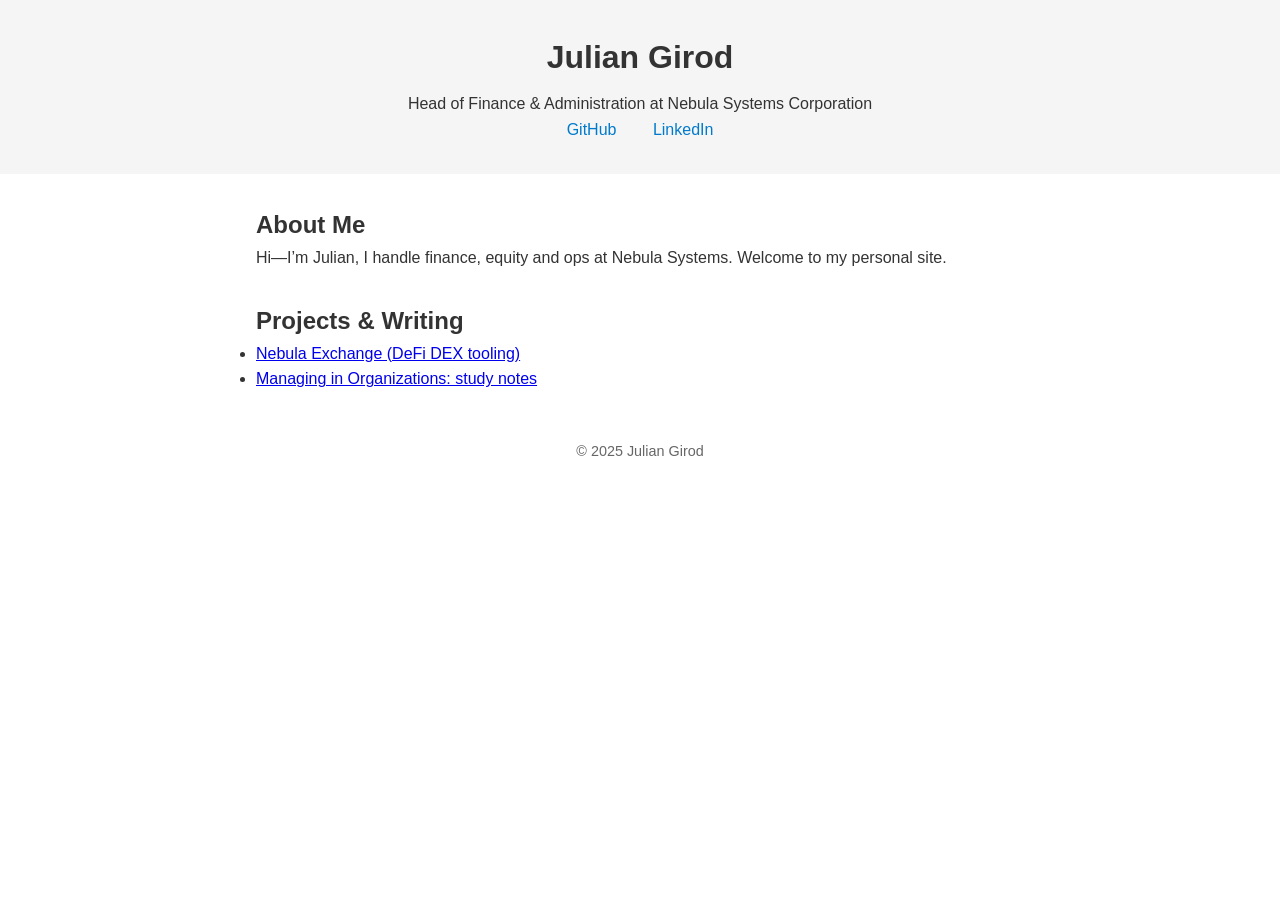
==== index.html @ a4d555c3 "First build" ====
<!DOCTYPE html>
<html lang="en">
<head>
  <meta charset="UTF-8">
  <meta name="viewport" content="width=device-width, initial-scale=1">
  <title>Julian Girod</title>
  <link rel="stylesheet" href="style.css">
</head>
<body>
  <header>
    <h1>Julian Girod</h1>
    <p>Head of Finance & Administration at Nebula Systems Corporation</p>
    <nav>
      <a href="https://github.com/juliang2127" target="_blank">GitHub</a>
      <a href="https://www.linkedin.com/in/juliangirod" target="_blank">LinkedIn</a>
    </nav>
  </header>

  <main>
    <section id="about">
      <h2>About Me</h2>
      <p>Hi—I’m Julian, I handle finance, equity and ops at Nebula Systems. Welcome to my personal site.</p>
    </section>

    <section id="projects">
      <h2>Projects & Writing</h2>
      <ul>
        <li><a href="#">Nebula Exchange (DeFi DEX tooling)</a></li>
        <li><a href="#">Managing in Organizations: study notes</a></li>
        <!-- add more here -->
      </ul>
    </section>
  </main>

  <footer>
    <p>&copy; 2025 Julian Girod</p>
  </footer>
</body>
</html>
---- style.css ----
/* reset & base */
* { margin:0; padding:0; box-sizing:border-box; }
body { font-family:sans-serif; line-height:1.6; color:#333; }

/* header */
header { background:#f5f5f5; text-align:center; padding:2rem; }
header h1 { margin-bottom:0.5rem; }
header nav a { margin:0 1rem; text-decoration:none; color:#007acc; }

/* main content */
main { max-width:800px; margin:2rem auto; padding:0 1rem; }
section { margin-bottom:2rem; }

/* footer */
footer { text-align:center; padding:1rem 0; font-size:0.9rem; color:#666; }
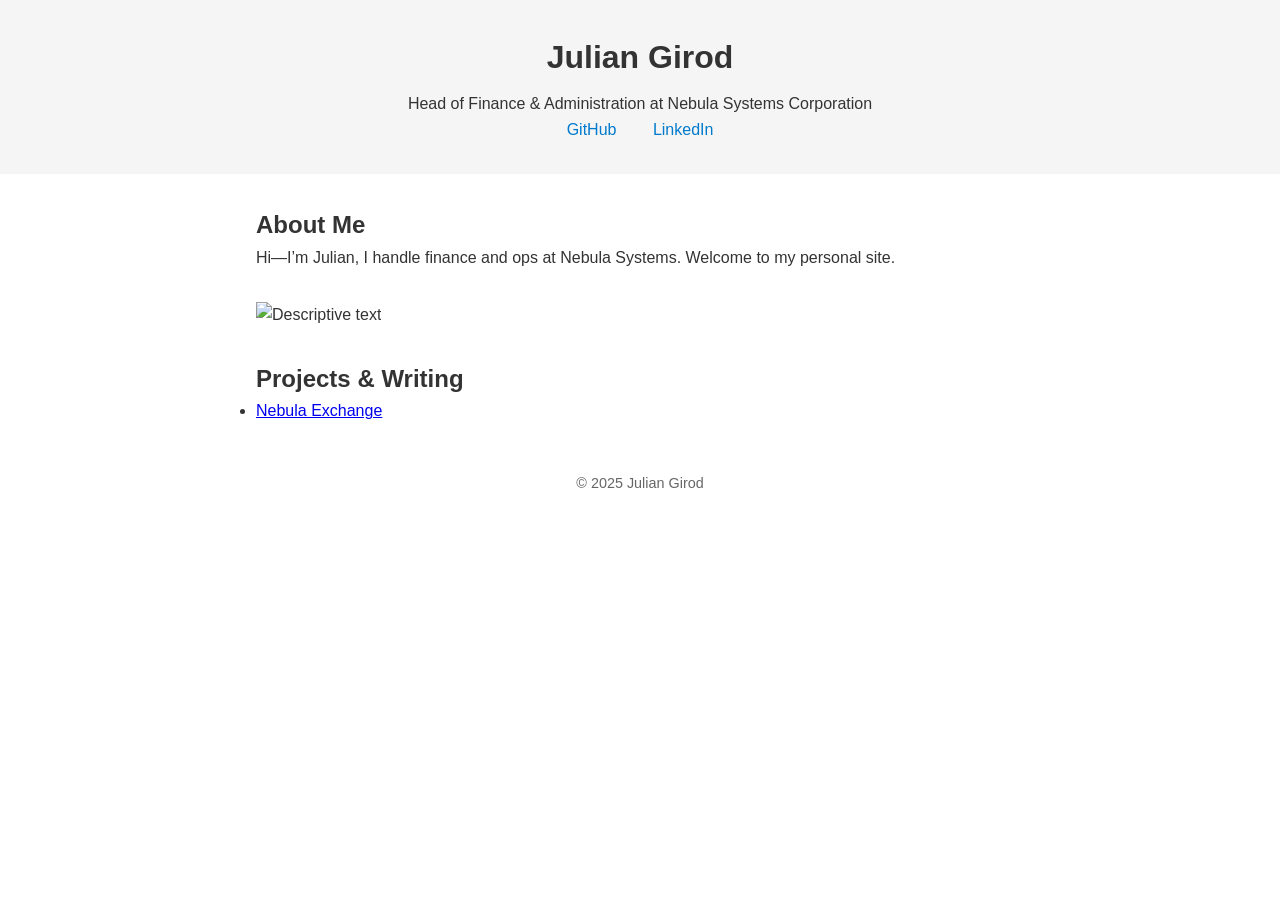
==== commit 40a4d7e7: "wiht photo" ====
--- a/index.html
+++ b/index.html
@@ -12,21 +12,25 @@
     <p>Head of Finance & Administration at Nebula Systems Corporation</p>
     <nav>
       <a href="https://github.com/juliang2127" target="_blank">GitHub</a>
-      <a href="https://www.linkedin.com/in/juliangirod" target="_blank">LinkedIn</a>
+      <a href="www.linkedin.com/in/julian-girod-6a5289138" target="_blank">LinkedIn</a>
     </nav>
   </header>
 
   <main>
     <section id="about">
       <h2>About Me</h2>
-      <p>Hi—I’m Julian, I handle finance, equity and ops at Nebula Systems. Welcome to my personal site.</p>
+      <p>Hi—I’m Julian, I handle finance and ops at Nebula Systems. Welcome to my personal site.</p>
+    </section>
+
+    <section id="hero">
+      <!-- other content -->
+      <img src="/Photo/IMG_7416.HEIC" alt="Descriptive text" />
     </section>
 
     <section id="projects">
       <h2>Projects & Writing</h2>
       <ul>
-        <li><a href="#">Nebula Exchange (DeFi DEX tooling)</a></li>
-        <li><a href="#">Managing in Organizations: study notes</a></li>
+        <li><a href="#">Nebula Exchange</a></li>
         <!-- add more here -->
       </ul>
     </section>
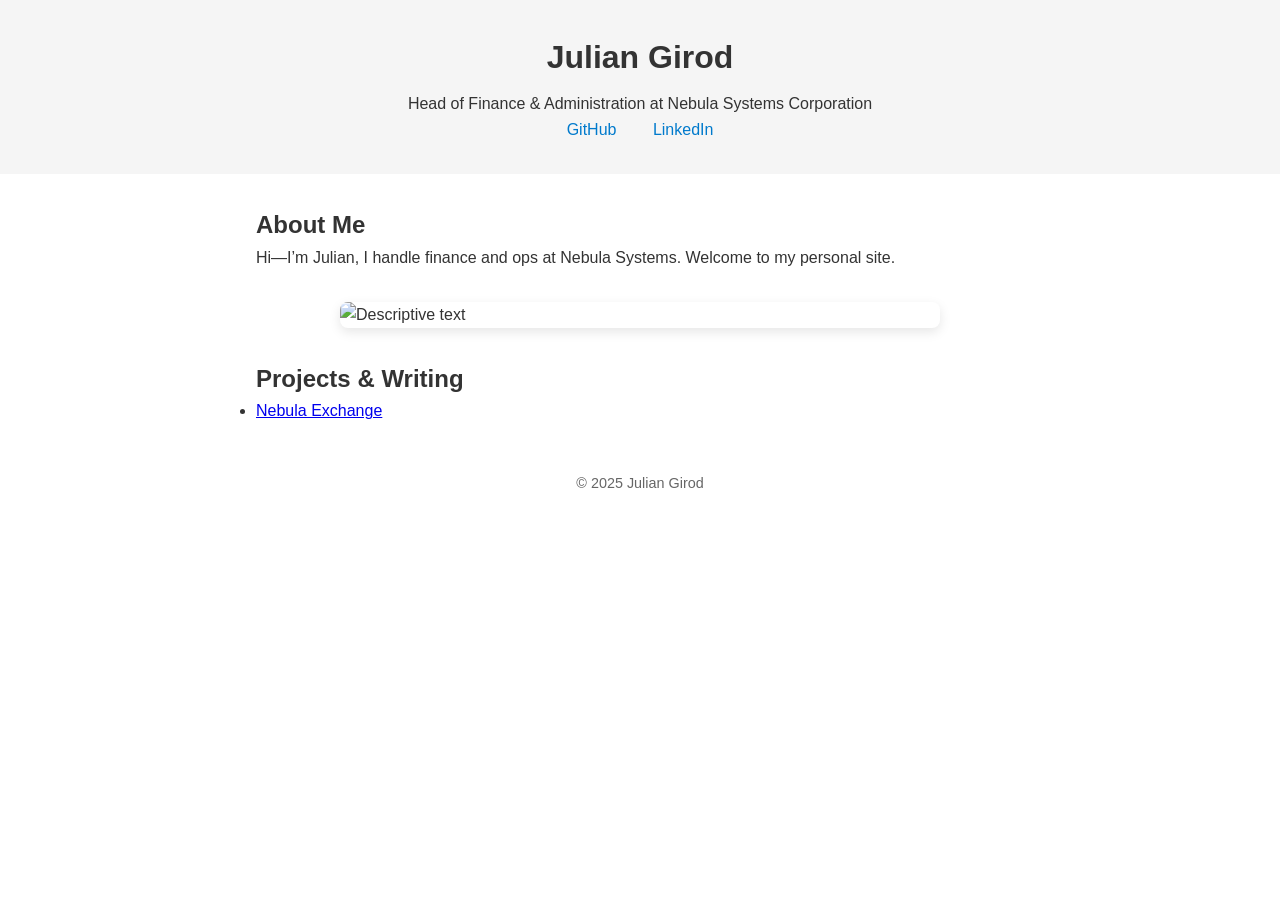
==== commit df18965d: "with photo pt 2" ====
--- a/index.html
+++ b/index.html
@@ -24,7 +24,7 @@
 
     <section id="hero">
       <!-- other content -->
-      <img src="/Photo/IMG_7416.HEIC" alt="Descriptive text" />
+      <img src="/Photo/IMG_7416.HEIC" alt="Descriptive text" class="hero-image" />
     </section>
 
     <section id="projects">
--- a/style.css
+++ b/style.css
@@ -11,5 +11,22 @@
 main { max-width:800px; margin:2rem auto; padding:0 1rem; }
 section { margin-bottom:2rem; }
 
+.hero-image {
+    display: block;               /* so margin auto works */
+    max-width: 100%;              /* never overflow its container */
+    width: 600px;                 /* your “ideal” width */
+    height: auto;                 /* keep aspect ratio */
+    margin: 2rem auto;            /* vertical spacing + horizontal centering */
+    border-radius: 8px;           /* smooth corners */
+    box-shadow: 0 4px 12px rgba(0, 0, 0, 0.1);  /* subtle depth */
+    object-fit: cover;            /* if you ever set width/height explicitly */
+  }
+  
+  /* Optional: add a small hover effect */
+  .hero-image:hover {
+    transform: scale(1.02);
+    transition: transform 0.3s ease;
+  }
+
 /* footer */
 footer { text-align:center; padding:1rem 0; font-size:0.9rem; color:#666; }
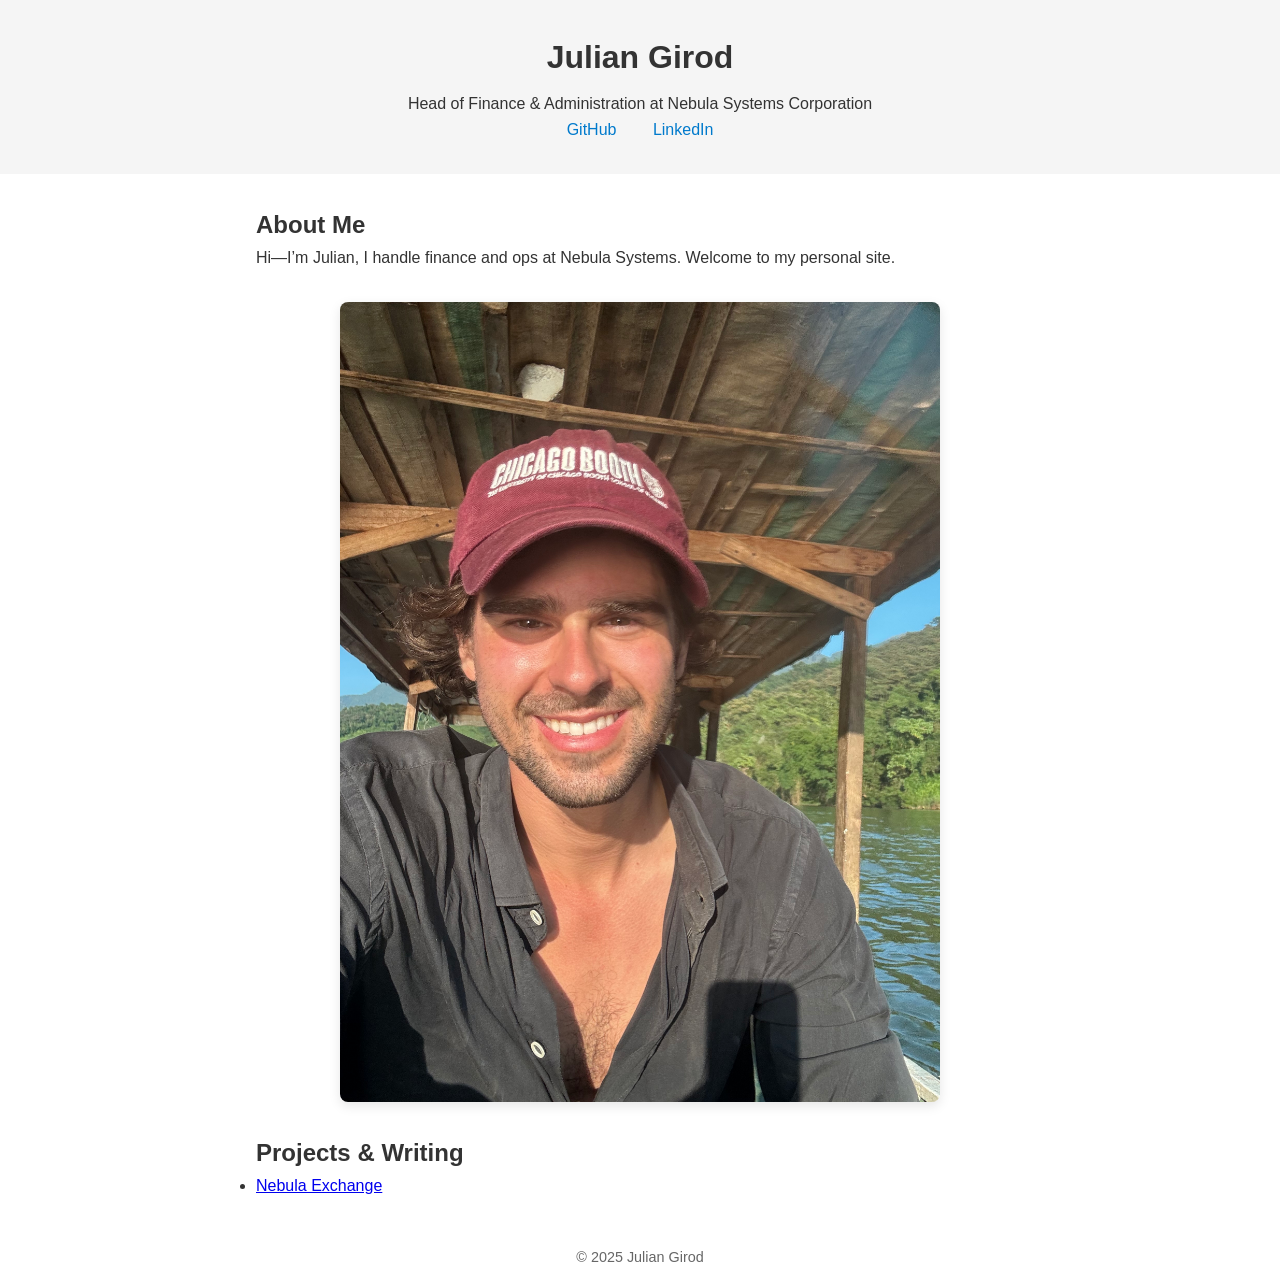
==== commit 7967b210: "fixed photo" ====
--- a/index.html
+++ b/index.html
@@ -24,7 +24,7 @@
 
     <section id="hero">
       <!-- other content -->
-      <img src="/Photo/IMG_7416.HEIC" alt="Descriptive text" class="hero-image" />
+      <img src="/Photo/IMG_7416.jpg" class="hero-image" />
     </section>
 
     <section id="projects">
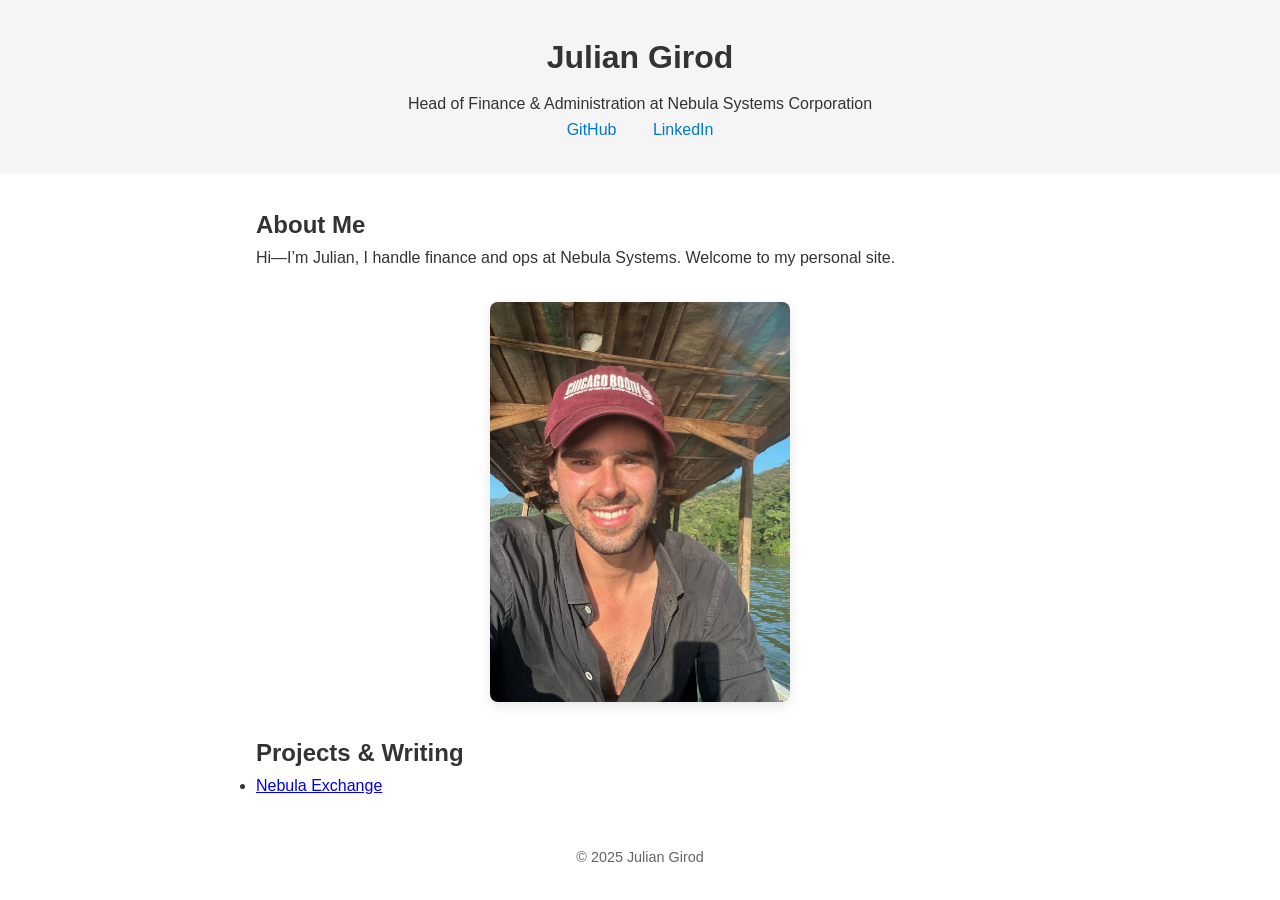
==== commit bb2ff175: "fixed url and image" ====
--- a/index.html
+++ b/index.html
@@ -11,10 +11,19 @@
     <h1>Julian Girod</h1>
     <p>Head of Finance & Administration at Nebula Systems Corporation</p>
     <nav>
-      <a href="https://github.com/juliang2127" target="_blank">GitHub</a>
-      <a href="www.linkedin.com/in/julian-girod-6a5289138" target="_blank">LinkedIn</a>
+      <a href="https://github.com/juliang2127" target="_blank" rel="noopener noreferrer">GitHub</a>
+      <!-- make sure you include “https://” -->
+      <a href="https://www.linkedin.com/in/julian-girod-6a5289138"
+         target="_blank"
+         rel="noopener noreferrer">
+        LinkedIn
+      </a>
+    </nav>
+    </header>
     </nav>
   </header>
+
+
 
   <main>
     <section id="about">
--- a/style.css
+++ b/style.css
@@ -14,7 +14,7 @@
 .hero-image {
     display: block;               /* so margin auto works */
     max-width: 100%;              /* never overflow its container */
-    width: 600px;                 /* your “ideal” width */
+    width: 300px;                 /* your “ideal” width */
     height: auto;                 /* keep aspect ratio */
     margin: 2rem auto;            /* vertical spacing + horizontal centering */
     border-radius: 8px;           /* smooth corners */
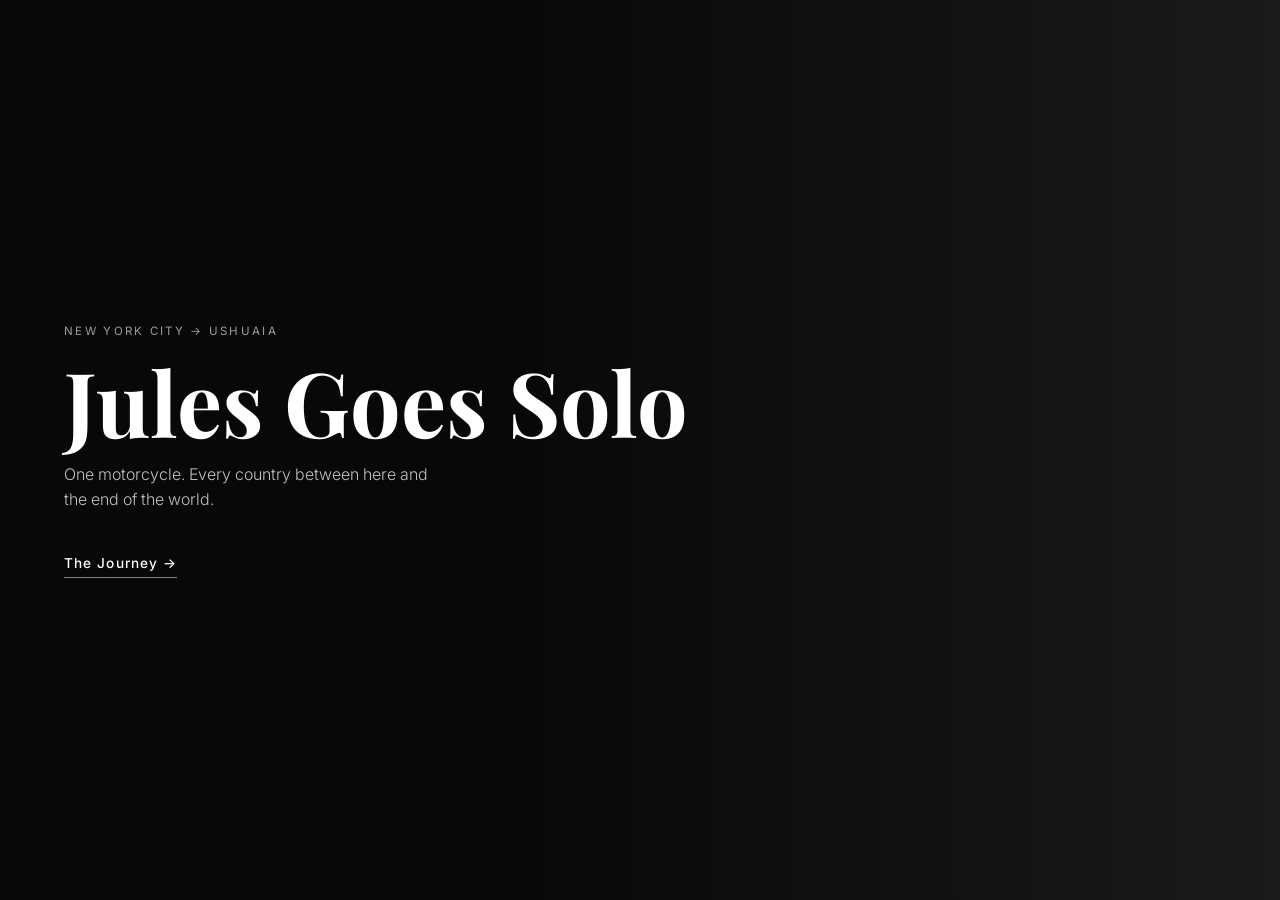
==== commit b7b9d623: "Rework site as Jules Goes Solo motorcycle travel blog New landing page and gosolo.html journey page " ====
--- a/index.html
+++ b/index.html
@@ -3,50 +3,20 @@
 <head>
   <meta charset="UTF-8">
   <meta name="viewport" content="width=device-width, initial-scale=1">
-  <title>Julian Girod</title>
+  <title>Jules Goes Solo</title>
+  <link rel="preconnect" href="https://fonts.googleapis.com">
+  <link href="https://fonts.googleapis.com/css2?family=Playfair+Display:ital,wght@0,700;1,400&family=Inter:wght@300;400&display=swap" rel="stylesheet">
   <link rel="stylesheet" href="style.css">
 </head>
-<body>
-  <header>
-    <h1>Julian Girod</h1>
-    <p>Head of Finance & Administration at Nebula Systems Corporation</p>
-    <nav>
-      <a href="https://github.com/juliang2127" target="_blank" rel="noopener noreferrer">GitHub</a>
-      <!-- make sure you include “https://” -->
-      <a href="https://www.linkedin.com/in/julian-girod-6a5289138"
-         target="_blank"
-         rel="noopener noreferrer">
-        LinkedIn
-      </a>
-    </nav>
-    </header>
-    </nav>
-  </header>
-
-
-
-  <main>
-    <section id="about">
-      <h2>About Me</h2>
-      <p>Hi—I’m Julian, I handle finance and ops at Nebula Systems. Welcome to my personal site.</p>
-    </section>
-
-    <section id="hero">
-      <!-- other content -->
-      <img src="/Photo/IMG_7416.jpg" class="hero-image" />
-    </section>
-
-    <section id="projects">
-      <h2>Projects & Writing</h2>
-      <ul>
-        <li><a href="#">Nebula Exchange</a></li>
-        <!-- add more here -->
-      </ul>
-    </section>
-  </main>
-
-  <footer>
-    <p>&copy; 2025 Julian Girod</p>
-  </footer>
+<body class="landing">
+  <div class="landing-hero">
+    <div class="landing-hero-placeholder"></div>
+    <div class="landing-overlay">
+      <p class="landing-eyebrow">New York City → Ushuaia</p>
+      <h1 class="landing-title">Jules Goes Solo</h1>
+      <p class="landing-sub">One motorcycle. Every country between here and the end of the world.</p>
+      <a href="gosolo.html" class="landing-cta">The Journey →</a>
+    </div>
+  </div>
 </body>
-</html>
+</html>
--- a/style.css
+++ b/style.css
@@ -1,32 +1,337 @@
-/* reset & base */
-* { margin:0; padding:0; box-sizing:border-box; }
-body { font-family:sans-serif; line-height:1.6; color:#333; }
-
-/* header */
-header { background:#f5f5f5; text-align:center; padding:2rem; }
-header h1 { margin-bottom:0.5rem; }
-header nav a { margin:0 1rem; text-decoration:none; color:#007acc; }
-
-/* main content */
-main { max-width:800px; margin:2rem auto; padding:0 1rem; }
-section { margin-bottom:2rem; }
-
-.hero-image {
-    display: block;               /* so margin auto works */
-    max-width: 100%;              /* never overflow its container */
-    width: 300px;                 /* your “ideal” width */
-    height: auto;                 /* keep aspect ratio */
-    margin: 2rem auto;            /* vertical spacing + horizontal centering */
-    border-radius: 8px;           /* smooth corners */
-    box-shadow: 0 4px 12px rgba(0, 0, 0, 0.1);  /* subtle depth */
-    object-fit: cover;            /* if you ever set width/height explicitly */
-  }
-  
-  /* Optional: add a small hover effect */
-  .hero-image:hover {
-    transform: scale(1.02);
-    transition: transform 0.3s ease;
-  }
-
-/* footer */
-footer { text-align:center; padding:1rem 0; font-size:0.9rem; color:#666; }
+/* ─── Reset & base ─── */
+*, *::before, *::after { margin: 0; padding: 0; box-sizing: border-box; }
+
+:root {
+  --serif: 'Playfair Display', Georgia, serif;
+  --sans: 'Inter', system-ui, sans-serif;
+  --solo-bg: #f7f4ef;
+  --solo-text: #1a1a1a;
+  --solo-muted: #777;
+  --solo-accent: #b85c2a;
+  --solo-rule: #ddd8d0;
+}
+
+body { font-family: var(--sans); line-height: 1.6; }
+a { color: inherit; }
+img { display: block; max-width: 100%; }
+
+
+/* ── LANDING ── */
+
+body.landing {
+  margin: 0;
+  height: 100vh;
+  overflow: hidden;
+}
+
+.landing-hero {
+  position: relative;
+  width: 100%;
+  height: 100vh;
+}
+
+.landing-hero-placeholder {
+  width: 100%;
+  height: 100%;
+  background: #1a1a1a;
+}
+
+.landing-overlay {
+  position: absolute;
+  inset: 0;
+  display: flex;
+  flex-direction: column;
+  justify-content: center;
+  align-items: flex-start;
+  padding: 4rem;
+  background: linear-gradient(to right, rgba(0,0,0,0.7) 40%, transparent);
+  color: #fff;
+}
+
+.landing-eyebrow {
+  font-family: var(--sans);
+  font-size: 0.72rem;
+  letter-spacing: 0.2em;
+  text-transform: uppercase;
+  color: rgba(255,255,255,0.6);
+  margin-bottom: 1rem;
+}
+
+.landing-title {
+  font-family: var(--serif);
+  font-size: clamp(3rem, 7vw, 6rem);
+  font-weight: 700;
+  line-height: 1.0;
+  margin-bottom: 1rem;
+}
+
+.landing-sub {
+  font-size: 1rem;
+  font-weight: 300;
+  color: rgba(255,255,255,0.75);
+  max-width: 380px;
+  margin-bottom: 2.5rem;
+  line-height: 1.6;
+}
+
+.landing-cta {
+  font-size: 0.85rem;
+  font-weight: 500;
+  letter-spacing: 0.08em;
+  text-decoration: none;
+  color: #fff;
+  border-bottom: 1px solid rgba(255,255,255,0.5);
+  padding-bottom: 3px;
+  transition: border-color 0.2s;
+}
+
+.landing-cta:hover { border-color: #fff; }
+
+
+/* ── GOSOLO ── */
+
+body.solo {
+  background: var(--solo-bg);
+  color: var(--solo-text);
+}
+
+.solo-header {
+  position: relative;
+  padding: 3rem 2rem 0;
+  max-width: 860px;
+  margin: 0 auto;
+}
+
+.solo-back {
+  display: inline-block;
+  font-size: 0.78rem;
+  letter-spacing: 0.06em;
+  text-decoration: none;
+  color: var(--solo-muted);
+  margin-bottom: 3rem;
+  transition: color 0.2s;
+}
+
+.solo-back:hover { color: var(--solo-accent); }
+
+.solo-eyebrow {
+  font-family: var(--sans);
+  font-size: 0.68rem;
+  font-weight: 500;
+  letter-spacing: 0.2em;
+  text-transform: uppercase;
+  color: var(--solo-accent);
+  margin-bottom: 1rem;
+}
+
+.solo-title {
+  font-family: var(--serif);
+  font-size: clamp(3rem, 6vw, 5.5rem);
+  font-weight: 700;
+  line-height: 1.0;
+  margin-bottom: 1.2rem;
+}
+
+.solo-subtitle {
+  font-size: 1.05rem;
+  color: var(--solo-muted);
+  max-width: 480px;
+  margin-bottom: 3rem;
+  font-weight: 300;
+}
+
+.solo-hero-img-wrap { margin: 0 -2rem; }
+
+.solo-hero-placeholder {
+  background: #ddd8d0;
+  height: 420px;
+  display: flex;
+  align-items: center;
+  justify-content: center;
+  color: var(--solo-muted);
+  font-size: 0.85rem;
+  font-style: italic;
+}
+
+.solo-content {
+  max-width: 680px;
+  margin: 0 auto;
+  padding: 4rem 2rem;
+}
+
+.solo-about {
+  border-top: 1px solid var(--solo-rule);
+  padding-top: 3rem;
+  margin-bottom: 3.5rem;
+}
+
+.solo-about-text {
+  font-family: var(--serif);
+  font-size: 1.35rem;
+  line-height: 1.6;
+  margin-bottom: 1.5rem;
+}
+
+.solo-ig-link {
+  font-size: 0.82rem;
+  font-weight: 500;
+  letter-spacing: 0.05em;
+  color: var(--solo-accent);
+  text-decoration: none;
+  border-bottom: 1px solid var(--solo-accent);
+  padding-bottom: 2px;
+  transition: opacity 0.2s;
+}
+
+.solo-ig-link:hover { opacity: 0.7; }
+
+.solo-stats {
+  display: grid;
+  grid-template-columns: repeat(4, 1fr);
+  gap: 1rem;
+  border-top: 1px solid var(--solo-rule);
+  border-bottom: 1px solid var(--solo-rule);
+  padding: 2.5rem 0;
+  margin-bottom: 4rem;
+}
+
+.stat { text-align: center; }
+
+.stat-num {
+  display: block;
+  font-family: var(--serif);
+  font-size: 1.6rem;
+  font-weight: 700;
+  color: var(--solo-accent);
+  line-height: 1.1;
+  margin-bottom: 0.3rem;
+}
+
+.stat-label {
+  display: block;
+  font-size: 0.7rem;
+  letter-spacing: 0.1em;
+  text-transform: uppercase;
+  color: var(--solo-muted);
+}
+
+.solo-section-title {
+  font-family: var(--serif);
+  font-size: 1.1rem;
+  font-weight: 400;
+  font-style: italic;
+  color: var(--solo-muted);
+  margin-bottom: 2.5rem;
+}
+
+.solo-journey { margin-bottom: 4rem; }
+
+.chapter {
+  display: grid;
+  grid-template-columns: 1fr 2fr;
+  gap: 2rem;
+  margin-bottom: 4rem;
+  padding-bottom: 4rem;
+  border-bottom: 1px solid var(--solo-rule);
+}
+
+.chapter:last-child { border-bottom: none; }
+
+.chapter-placeholder,
+.bike-placeholder {
+  background: #ddd8d0;
+  aspect-ratio: 4/3;
+  display: flex;
+  align-items: center;
+  justify-content: center;
+  color: var(--solo-muted);
+  font-size: 0.78rem;
+  font-style: italic;
+}
+
+.chapter-date {
+  font-size: 0.72rem;
+  letter-spacing: 0.12em;
+  text-transform: uppercase;
+  color: var(--solo-muted);
+  margin-bottom: 0.6rem;
+}
+
+.chapter-title {
+  font-family: var(--serif);
+  font-size: 1.5rem;
+  font-weight: 700;
+  line-height: 1.2;
+  margin-bottom: 0.8rem;
+}
+
+.chapter-text {
+  font-size: 0.95rem;
+  color: #444;
+  line-height: 1.7;
+}
+
+.solo-bike { margin-bottom: 4rem; }
+
+.bike-wrap {
+  display: grid;
+  grid-template-columns: 1fr 2fr;
+  gap: 2rem;
+  align-items: center;
+}
+
+.bike-name {
+  font-family: var(--serif);
+  font-size: 1.3rem;
+  font-weight: 700;
+  margin-bottom: 0.8rem;
+}
+
+.bike-text {
+  font-size: 0.95rem;
+  color: #444;
+  line-height: 1.7;
+}
+
+.solo-socials {
+  border-top: 1px solid var(--solo-rule);
+  padding-top: 3rem;
+  margin-bottom: 3rem;
+}
+
+.socials-links {
+  display: flex;
+  gap: 1rem;
+}
+
+.social-btn {
+  display: inline-block;
+  font-size: 0.82rem;
+  font-weight: 500;
+  letter-spacing: 0.08em;
+  text-transform: uppercase;
+  text-decoration: none;
+  color: var(--solo-text);
+  border: 1px solid var(--solo-text);
+  padding: 0.65rem 1.3rem;
+  transition: background 0.2s, color 0.2s;
+}
+
+.social-btn:hover {
+  background: var(--solo-text);
+  color: var(--solo-bg);
+}
+
+.solo-footer {
+  text-align: center;
+  padding: 1.5rem;
+  font-size: 0.78rem;
+  color: var(--solo-muted);
+  border-top: 1px solid var(--solo-rule);
+}
+
+@media (max-width: 620px) {
+  .solo-stats { grid-template-columns: repeat(2, 1fr); }
+  .chapter, .bike-wrap { grid-template-columns: 1fr; }
+  .landing-overlay { padding: 2rem; }
+}
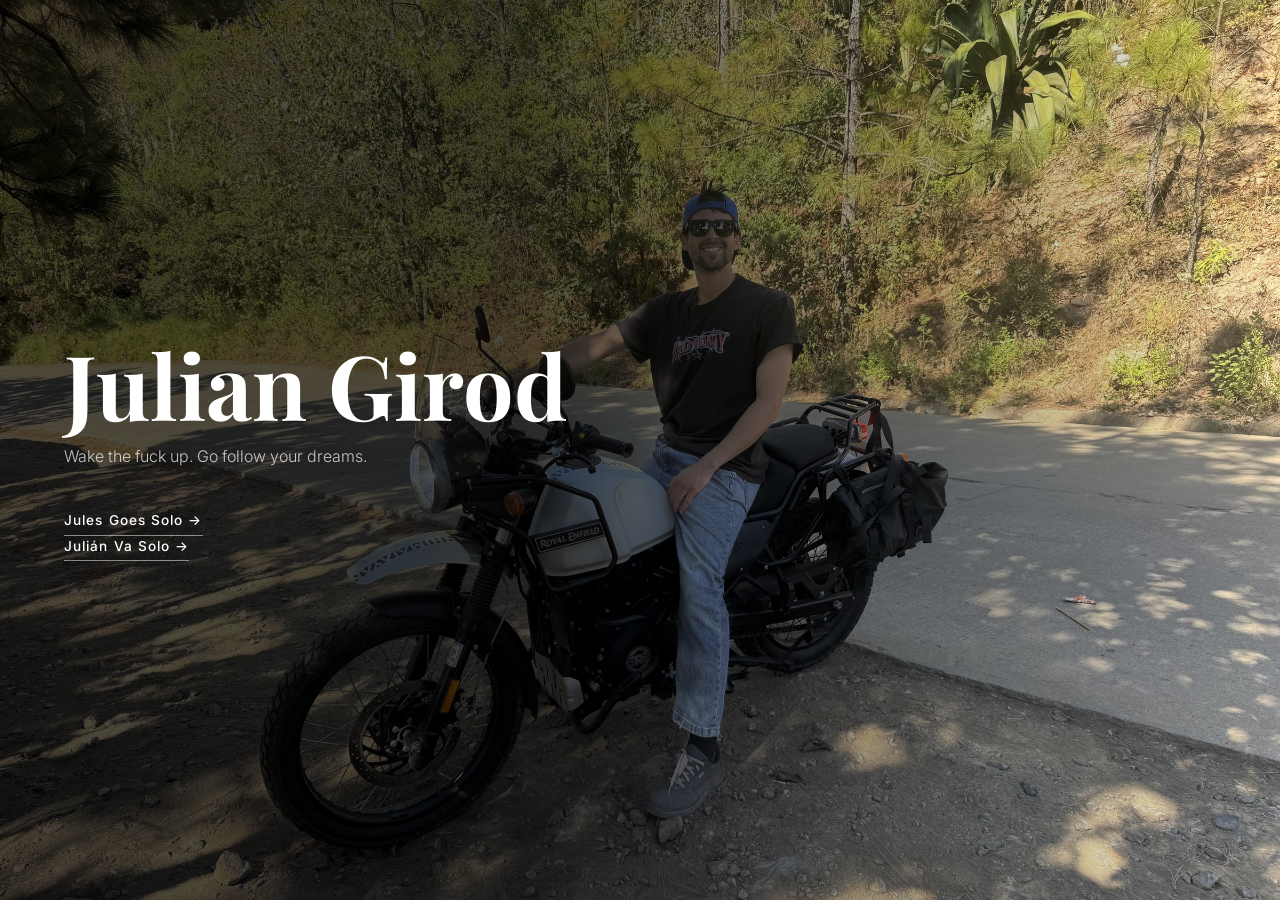
==== commit 3545a5a5: "Add hero photos, Instagram/TikTok embeds, and Spanish vasolo page Adds compressed hero images for th" ====
--- a/index.html
+++ b/index.html
@@ -3,19 +3,19 @@
 <head>
   <meta charset="UTF-8">
   <meta name="viewport" content="width=device-width, initial-scale=1">
-  <title>Jules Goes Solo</title>
+  <title>Julian Girod</title>
   <link rel="preconnect" href="https://fonts.googleapis.com">
   <link href="https://fonts.googleapis.com/css2?family=Playfair+Display:ital,wght@0,700;1,400&family=Inter:wght@300;400&display=swap" rel="stylesheet">
   <link rel="stylesheet" href="style.css">
 </head>
 <body class="landing">
   <div class="landing-hero">
-    <div class="landing-hero-placeholder"></div>
+    <img src="/Photo/hero.jpg" alt="Riding south from New York City" class="landing-hero-img">
     <div class="landing-overlay">
-      <p class="landing-eyebrow">New York City → Ushuaia</p>
-      <h1 class="landing-title">Jules Goes Solo</h1>
-      <p class="landing-sub">One motorcycle. Every country between here and the end of the world.</p>
-      <a href="gosolo.html" class="landing-cta">The Journey →</a>
+      <h1 class="landing-title">Julian Girod</h1>
+      <p class="landing-sub">Wake the fuck up. Go follow your dreams.</p>
+      <a href="gosolo.html" class="landing-cta">Jules Goes Solo →</a>
+      <a href="vasolo.html" class="landing-cta">Julián Va Solo →</a>
     </div>
   </div>
 </body>
--- a/style.css
+++ b/style.css
@@ -30,9 +30,10 @@
   height: 100vh;
 }
 
-.landing-hero-placeholder {
+.landing-hero-img {
   width: 100%;
   height: 100%;
+  object-fit: cover;
   background: #1a1a1a;
 }
 
@@ -142,6 +143,13 @@
 
 .solo-hero-img-wrap { margin: 0 -2rem; }
 
+.solo-hero-img {
+  width: 100%;
+  height: 420px;
+  object-fit: cover;
+  display: block;
+}
+
 .solo-hero-placeholder {
   background: #ddd8d0;
   height: 420px;
@@ -170,6 +178,25 @@
   font-size: 1.35rem;
   line-height: 1.6;
   margin-bottom: 1.5rem;
+}
+
+.solo-ig-embed,
+.solo-tiktok-embed {
+  margin-top: 1.5rem;
+  text-align: center;
+}
+
+.solo-ig-embed iframe,
+.solo-ig-embed .instagram-media,
+.solo-tiktok-embed iframe,
+.solo-tiktok-embed .tiktok-embed {
+  margin: 0 auto !important;
+  max-width: 340px !important;
+  width: 100% !important;
+  float: none !important;
+  box-shadow: none !important;
+  border: none !important;
+  padding: 0 !important;
 }
 
 .solo-ig-link {
@@ -334,4 +361,4 @@
   .solo-stats { grid-template-columns: repeat(2, 1fr); }
   .chapter, .bike-wrap { grid-template-columns: 1fr; }
   .landing-overlay { padding: 2rem; }
-}+}
